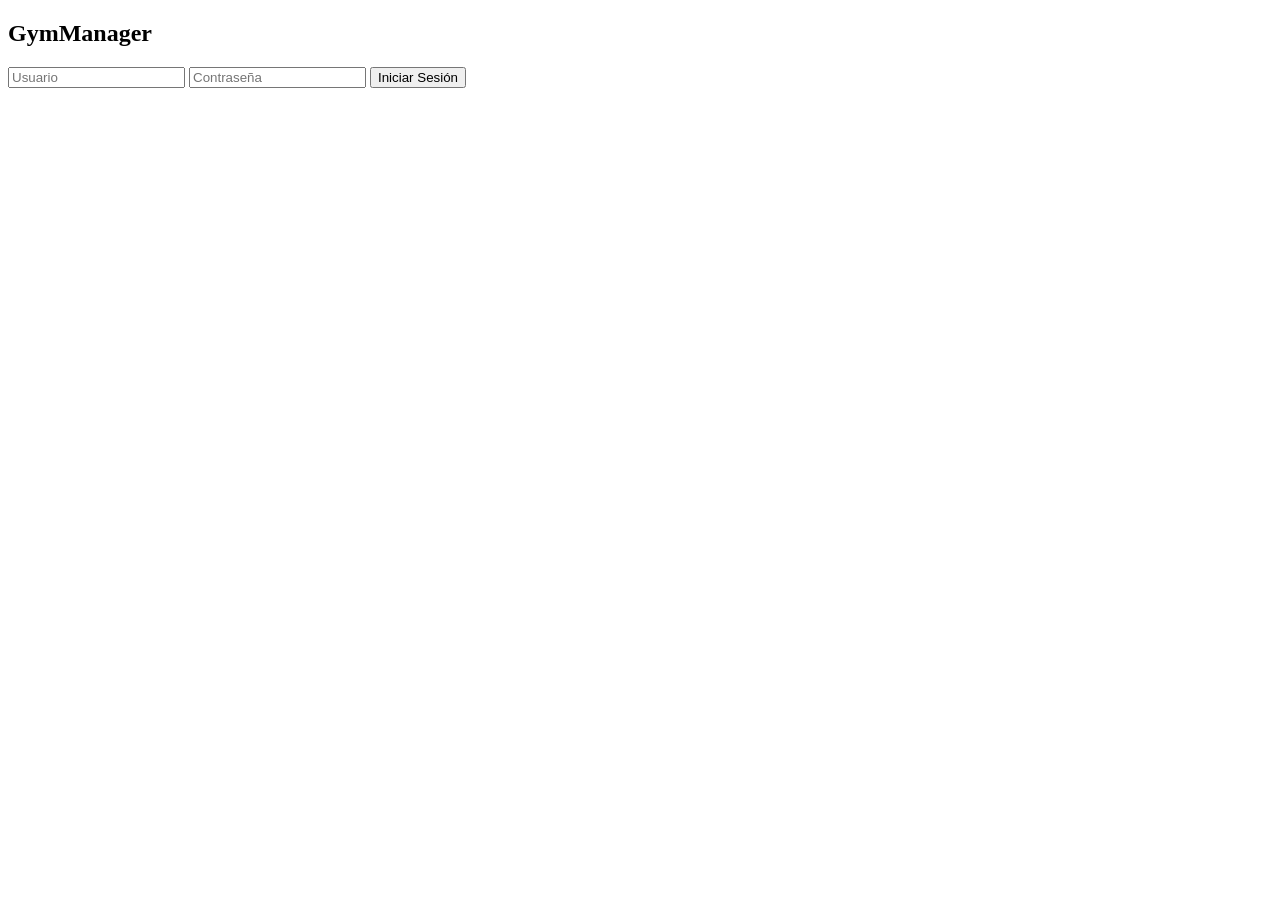
==== index.html @ c04d234d "Add initial HTML structure for GymManager login" ====
<!DOCTYPE html>
<html>
<head>
  <title>GymManager Login</title>
  <link rel="stylesheet" href="style.css">
</head>
<body>
  <div class="login-box">
    <h2>GymManager</h2>
    <input type="text" id="user" placeholder="Usuario">
    <input type="password" id="pass" placeholder="Contraseña">
    <button onclick="login()">Iniciar Sesión</button>
    <p id="error"></p>
  </div>
 
  <script src="script.js"></script>
</body>
</html>
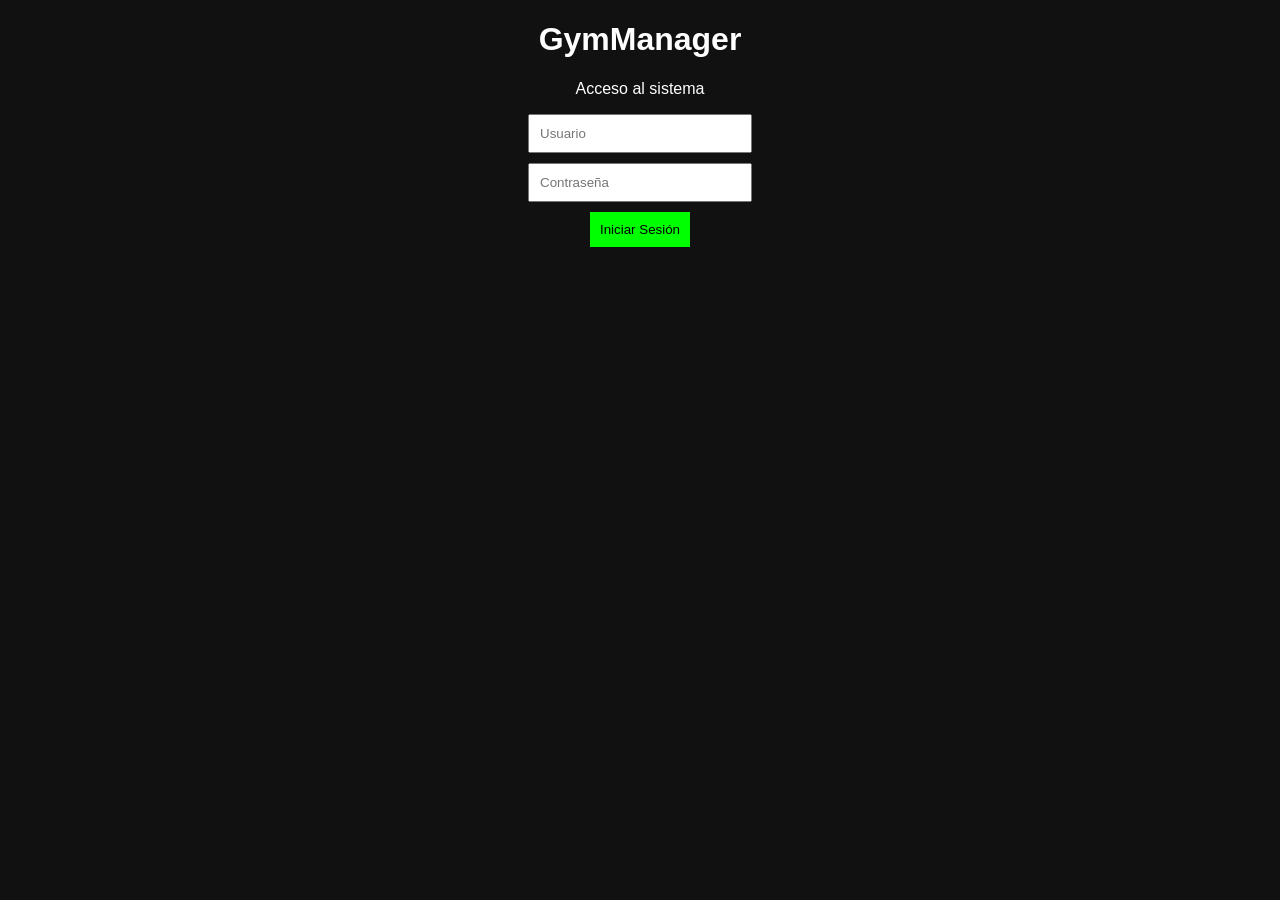
==== commit c4f2a9c8: "Refactor login form structure in index.html" ====
--- a/index.html
+++ b/index.html
@@ -4,15 +4,19 @@
   <title>GymManager Login</title>
   <link rel="stylesheet" href="style.css">
 </head>
-<body>
-  <div class="login-box">
-    <h2>GymManager</h2>
-    <input type="text" id="user" placeholder="Usuario">
-    <input type="password" id="pass" placeholder="Contraseña">
-    <button onclick="login()">Iniciar Sesión</button>
-    <p id="error"></p>
-  </div>
+<body class="login-body">
  
-  <script src="script.js"></script>
+<div class="login-container">
+  <h1>GymManager</h1>
+  <p>Acceso al sistema</p>
+ 
+  <input type="text" id="user" placeholder="Usuario">
+  <input type="password" id="pass" placeholder="Contraseña">
+ 
+  <button onclick="login()">Iniciar Sesión</button>
+  <p id="error"></p>
+</div>
+ 
+<script src="script.js"></script>
 </body>
-</html>
+</html
--- a/style.css
+++ b/style.css
@@ -0,0 +1,35 @@
+body {
+  font-family: Arial;
+  text-align: center;
+  background: #111;
+  color: white;
+}
+ 
+.login-box {
+  margin-top: 100px;
+}
+ 
+input {
+  display: block;
+  margin: 10px auto;
+  padding: 10px;
+  width: 200px;
+}
+ 
+button {
+  padding: 10px;
+  background: lime;
+  border: none;
+  cursor: pointer;
+}
+ 
+table {
+  margin: auto;
+  border-collapse: collapse;
+  margin-top: 50px;
+}
+ 
+td, th {
+  border: 1px solid white;
+  padding: 10px;
+}
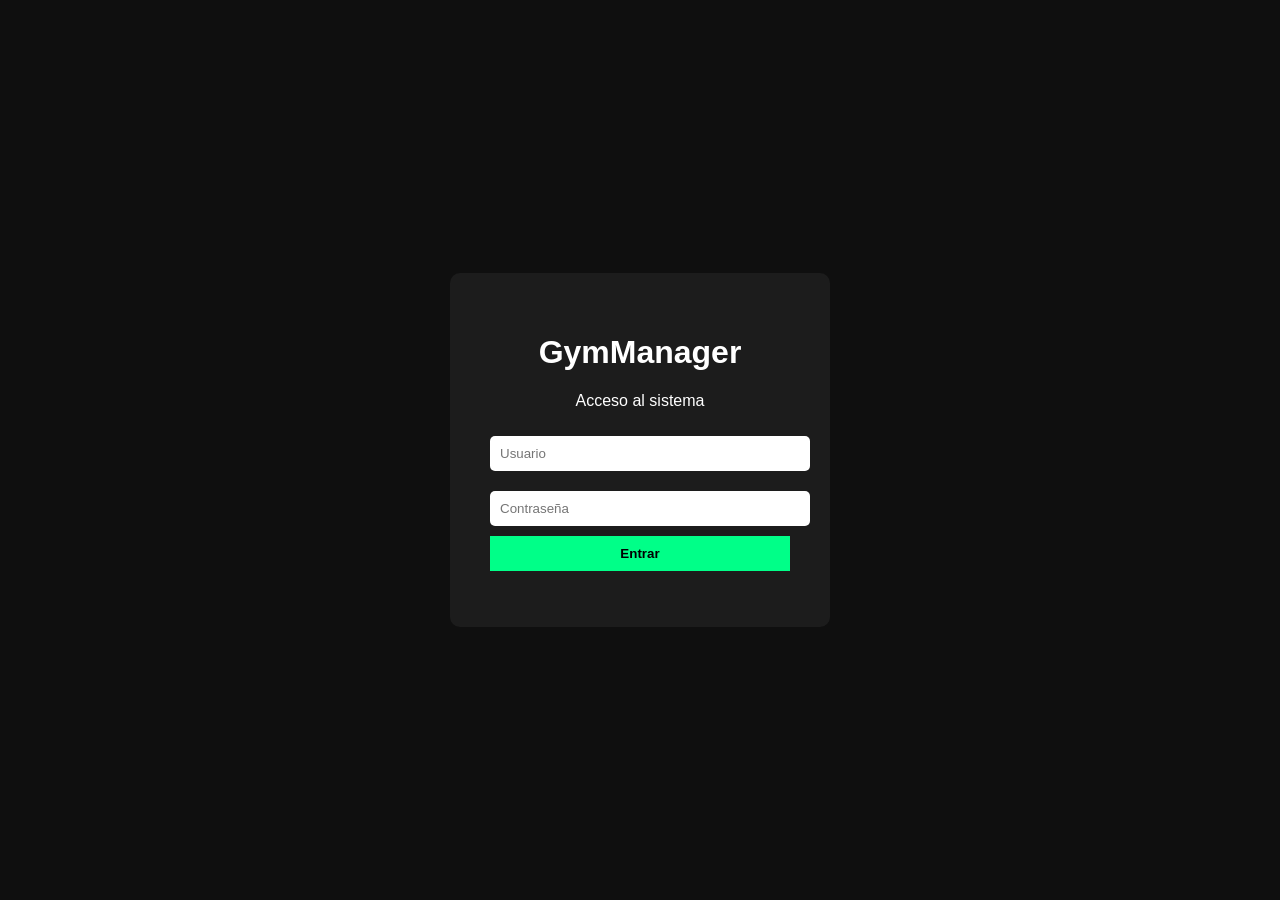
==== commit 708a4efe: "Update title and button text in index.html" ====
--- a/index.html
+++ b/index.html
@@ -1,7 +1,7 @@
 <!DOCTYPE html>
 <html>
 <head>
-  <title>GymManager Login</title>
+  <title>GymManager</title>
   <link rel="stylesheet" href="style.css">
 </head>
 <body class="login-body">
@@ -13,10 +13,10 @@
   <input type="text" id="user" placeholder="Usuario">
   <input type="password" id="pass" placeholder="Contraseña">
  
-  <button onclick="login()">Iniciar Sesión</button>
+  <button onclick="login()">Entrar</button>
   <p id="error"></p>
 </div>
  
 <script src="script.js"></script>
 </body>
-</html
+</html>
--- a/style.css
+++ b/style.css
@@ -1,35 +1,86 @@
 body {
+  margin: 0;
   font-family: Arial;
-  text-align: center;
-  background: #111;
+  background: #0f0f0f;
   color: white;
 }
  
-.login-box {
-  margin-top: 100px;
+/* LOGIN */
+.login-body {
+  display: flex;
+  justify-content: center;
+  align-items: center;
+  height: 100vh;
 }
  
-input {
-  display: block;
-  margin: 10px auto;
-  padding: 10px;
-  width: 200px;
+.login-container {
+  background: #1c1c1c;
+  padding: 40px;
+  border-radius: 10px;
+  text-align: center;
+  width: 300px;
 }
  
-button {
+.login-container input {
+  width: 100%;
   padding: 10px;
-  background: lime;
+  margin: 10px 0;
   border: none;
+  border-radius: 5px;
+}
+ 
+.login-container button {
+  width: 100%;
+  padding: 10px;
+  background: #00ff88;
+  border: none;
+  font-weight: bold;
   cursor: pointer;
 }
  
-table {
-  margin: auto;
-  border-collapse: collapse;
-  margin-top: 50px;
+/* NAVBAR */
+.navbar {
+  background: #1c1c1c;
+  padding: 15px;
+  text-align: center;
 }
  
-td, th {
-  border: 1px solid white;
+/* CONTENIDO */
+.container {
+  padding: 20px;
+}
+ 
+/* CARDS */
+.cards {
+  display: flex;
+  gap: 20px;
+  margin-bottom: 20px;
+}
+ 
+.card {
+  background: #1c1c1c;
+  padding: 20px;
+  flex: 1;
+  text-align: center;
+  border-radius: 10px;
+}
+ 
+/* TABLA */
+table {
+  width: 100%;
+  border-collapse: collapse;
+  margin-top: 20px;
+}
+ 
+th, td {
   padding: 10px;
+  border-bottom: 1px solid #333;
 }
+ 
+.activo {
+  color: #00ff88;
+}
+ 
+.inactivo {
+  color: red;
+}
